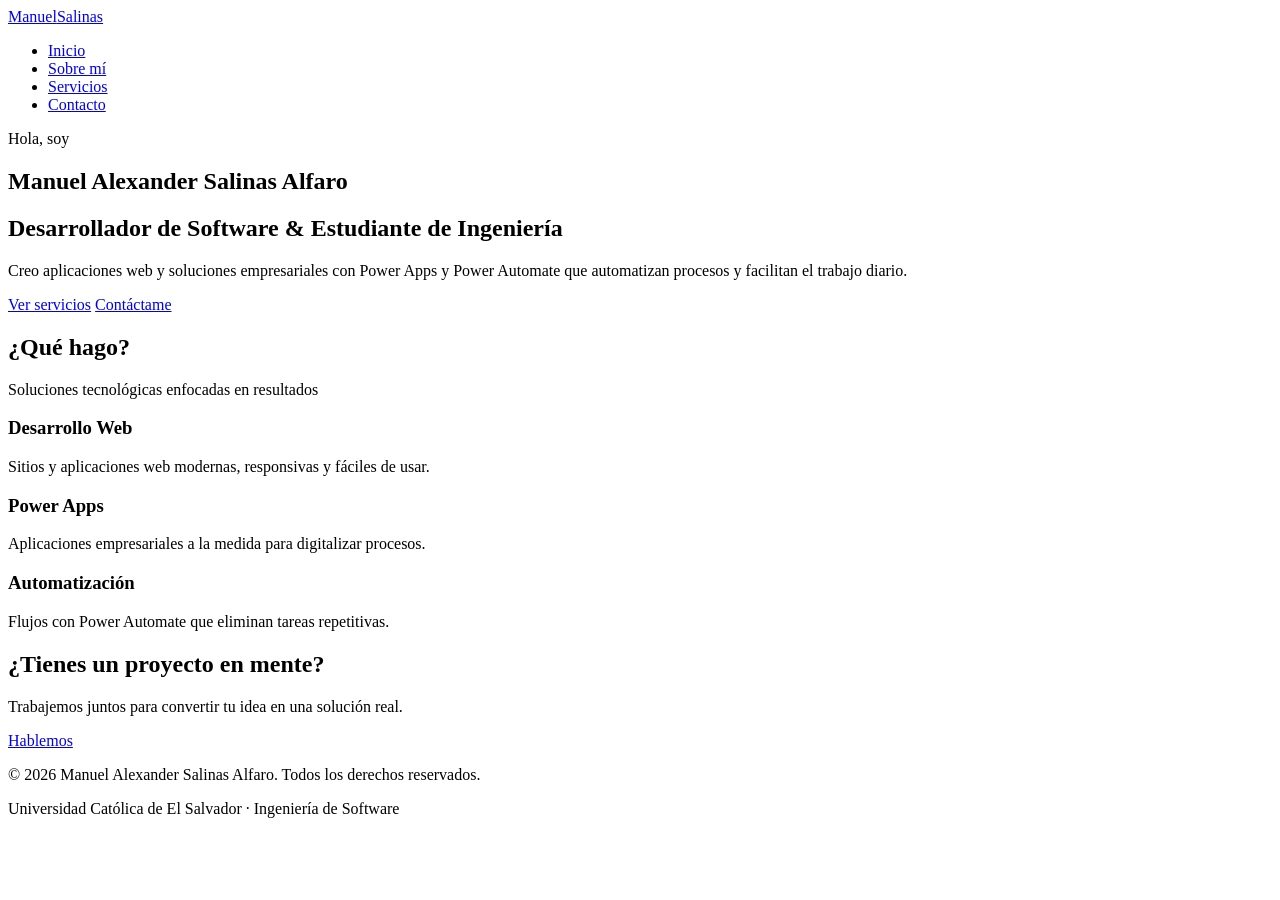
==== index.html @ 8a0787b9 "feat: inicializar maqueta base index.html con estructura semantica" ====
<!DOCTYPE html>
<html lang="es">
<head>
    <meta charset="UTF-8">
    <meta name="viewport" content="width=device-width, initial-scale=1.0">
    <meta name="description" content="Portafolio profesional de Manuel Alexander Salinas Alfaro">
    <title>Manuel Salinas | Desarrollador de Software</title>
</head>
<body>

    <!-- ENCABEZADO Y NAVEGACIÓN -->
    <header class="header">
        <div class="contenedor header-contenido">
            <a href="index.html" class="logo">Manuel<span>Salinas</span></a>

            <nav class="nav" id="nav">
                <ul class="nav-lista">
                    <li><a href="index.html" class="activo">Inicio</a></li>
                    <li><a href="nosotros.html">Sobre mí</a></li>
                    <li><a href="servicios.html">Servicios</a></li>
                    <li><a href="contacto.html">Contacto</a></li>
                </ul>
            </nav>
        </div>
    </header>

    <!-- CONTENIDO PRINCIPAL -->
    <main>

        <!-- SECCIÓN HERO -->
        <section class="hero" id="inicio">
            <div class="contenedor hero-contenido">
                <div class="hero-texto">
                    <p class="hero-etiqueta">Hola, soy</p>
                    <h1>Manuel Alexander Salinas Alfaro</h1>
                    <h2>Desarrollador de Software &amp; Estudiante de Ingeniería</h2>
                    <p>
                        Creo aplicaciones web y soluciones empresariales con Power Apps y
                        Power Automate que automatizan procesos y facilitan el trabajo diario.
                    </p>
                    <div class="hero-botones">
                        <a href="servicios.html" class="btn btn-primario">Ver servicios</a>
                        <a href="contacto.html" class="btn btn-secundario">Contáctame</a>
                    </div>
                </div>
            </div>
        </section>

        <!-- SECCIÓN SERVICIOS DESTACADOS -->
        <section class="seccion" id="servicios">
            <div class="contenedor">
                <h2 class="seccion-titulo">¿Qué hago?</h2>
                <p class="seccion-subtitulo">Soluciones tecnológicas enfocadas en resultados</p>

                <div class="tarjetas">
                    <article class="tarjeta">
                        <h3>Desarrollo Web</h3>
                        <p>Sitios y aplicaciones web modernas, responsivas y fáciles de usar.</p>
                    </article>

                    <article class="tarjeta">
                        <h3>Power Apps</h3>
                        <p>Aplicaciones empresariales a la medida para digitalizar procesos.</p>
                    </article>

                    <article class="tarjeta">
                        <h3>Automatización</h3>
                        <p>Flujos con Power Automate que eliminan tareas repetitivas.</p>
                    </article>
                </div>
            </div>
        </section>

        <!-- SECCIÓN LLAMADO A LA ACCIÓN -->
        <section class="cta">
            <div class="contenedor">
                <h2>¿Tienes un proyecto en mente?</h2>
                <p>Trabajemos juntos para convertir tu idea en una solución real.</p>
                <a href="contacto.html" class="btn btn-primario">Hablemos</a>
            </div>
        </section>

    </main>

    <!-- PIE DE PÁGINA -->
    <footer class="footer">
        <div class="contenedor">
            <p>&copy; 2026 Manuel Alexander Salinas Alfaro. Todos los derechos reservados.</p>
            <p>Universidad Católica de El Salvador · Ingeniería de Software</p>
        </div>
    </footer>

</body>
</html>
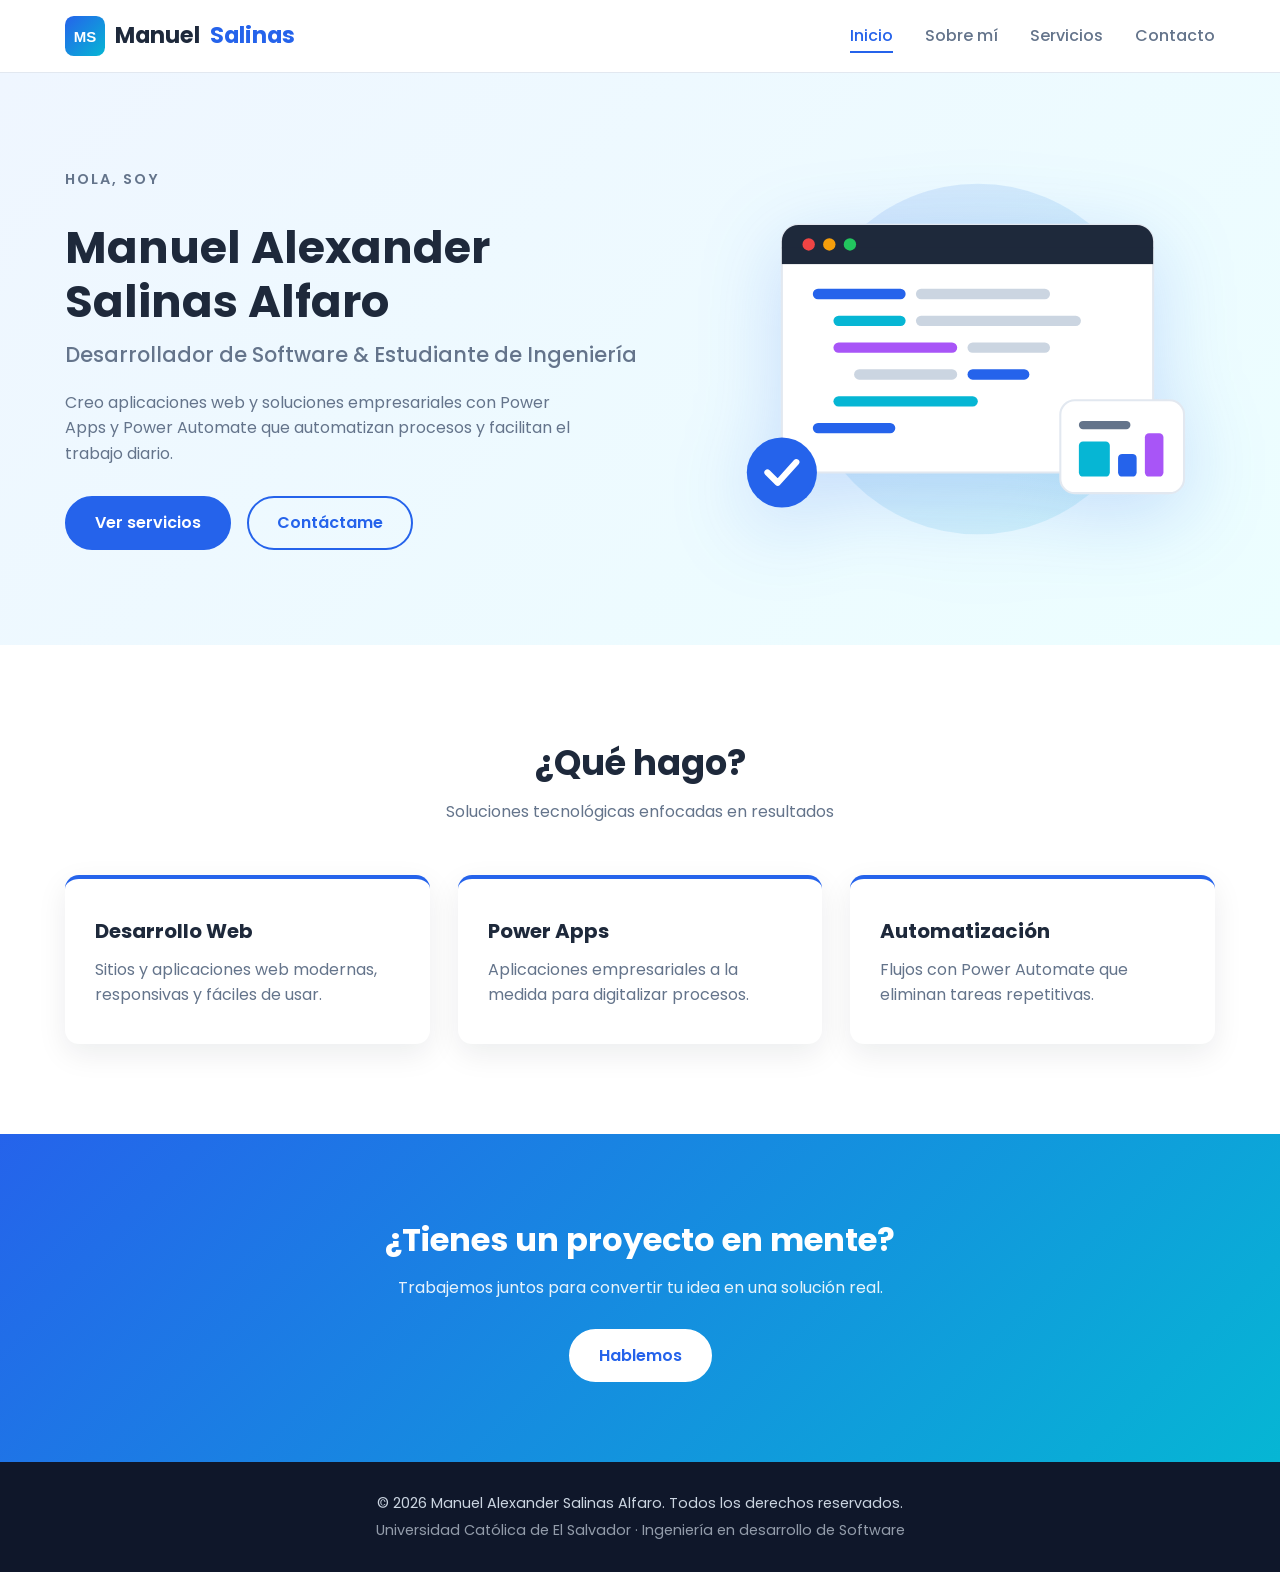
==== commit 22d5a1f8: "feat: agregar estilos visuales en styles.css y recursos graficos en img/" ====
--- a/index.html
+++ b/index.html
@@ -5,13 +5,18 @@
     <meta name="viewport" content="width=device-width, initial-scale=1.0">
     <meta name="description" content="Portafolio profesional de Manuel Alexander Salinas Alfaro">
     <title>Manuel Salinas | Desarrollador de Software</title>
+    <link rel="icon" href="img/logo.svg" type="image/svg+xml">
+    <link rel="stylesheet" href="css/styles.css">
 </head>
 <body>
 
     <!-- ENCABEZADO Y NAVEGACIÓN -->
     <header class="header">
         <div class="contenedor header-contenido">
-            <a href="index.html" class="logo">Manuel<span>Salinas</span></a>
+            <a href="index.html" class="logo">
+                <img src="img/logo.svg" alt="Logo Manuel Salinas">
+                Manuel<span>Salinas</span>
+            </a>
 
             <nav class="nav" id="nav">
                 <ul class="nav-lista">
@@ -42,6 +47,9 @@
                         <a href="servicios.html" class="btn btn-primario">Ver servicios</a>
                         <a href="contacto.html" class="btn btn-secundario">Contáctame</a>
                     </div>
+                </div>
+                <div class="hero-imagen">
+                    <img src="img/hero.svg" alt="Ilustración de desarrollo de software">
                 </div>
             </div>
         </section>
@@ -86,7 +94,7 @@
     <footer class="footer">
         <div class="contenedor">
             <p>&copy; 2026 Manuel Alexander Salinas Alfaro. Todos los derechos reservados.</p>
-            <p>Universidad Católica de El Salvador · Ingeniería de Software</p>
+            <p>Universidad Católica de El Salvador · Ingeniería en desarrollo de Software</p>
         </div>
     </footer>
 
--- a/css/styles.css
+++ b/css/styles.css
@@ -0,0 +1,490 @@
+/* ===== FUENTE Y VARIABLES ===== */
+@import url('https://fonts.googleapis.com/css2?family=Poppins:wght@300;400;500;600;700&display=swap');
+
+:root {
+    --primario: #2563eb;
+    --primario-oscuro: #1e40af;
+    --acento: #06b6d4;
+    --texto: #1e293b;
+    --texto-suave: #64748b;
+    --fondo: #ffffff;
+    --fondo-alt: #f1f5f9;
+    --borde: #e2e8f0;
+    --sombra: 0 10px 30px rgba(15, 23, 42, 0.08);
+    --sombra-hover: 0 18px 40px rgba(37, 99, 235, 0.18);
+    --radio: 14px;
+}
+
+/* ===== RESET Y BASE ===== */
+* {
+    margin: 0;
+    padding: 0;
+    box-sizing: border-box;
+}
+
+html {
+    scroll-behavior: smooth;
+}
+
+body {
+    font-family: 'Poppins', sans-serif;
+    color: var(--texto);
+    background-color: var(--fondo);
+    line-height: 1.6;
+}
+
+img {
+    max-width: 100%;
+    display: block;
+}
+
+a {
+    text-decoration: none;
+    color: inherit;
+}
+
+ul {
+    list-style: none;
+}
+
+.contenedor {
+    width: 90%;
+    max-width: 1150px;
+    margin: 0 auto;
+}
+
+/* ===== ENCABEZADO ===== */
+.header {
+    position: sticky;
+    top: 0;
+    z-index: 100;
+    background-color: rgba(255, 255, 255, 0.95);
+    backdrop-filter: blur(8px);
+    border-bottom: 1px solid var(--borde);
+}
+
+.header-contenido {
+    display: flex;
+    justify-content: space-between;
+    align-items: center;
+    padding: 16px 0;
+}
+
+.logo {
+    display: flex;
+    align-items: center;
+    gap: 10px;
+    font-size: 1.4rem;
+    font-weight: 700;
+}
+
+.logo img {
+    width: 40px;
+    height: 40px;
+}
+
+.logo span {
+    color: var(--primario);
+}
+
+.nav-lista {
+    display: flex;
+    gap: 32px;
+}
+
+.nav-lista a {
+    font-weight: 500;
+    color: var(--texto-suave);
+    position: relative;
+    transition: color 0.3s;
+}
+
+.nav-lista a::after {
+    content: '';
+    position: absolute;
+    left: 0;
+    bottom: -6px;
+    width: 0;
+    height: 2px;
+    background-color: var(--primario);
+    transition: width 0.3s;
+}
+
+.nav-lista a:hover,
+.nav-lista a.activo {
+    color: var(--primario);
+}
+
+.nav-lista a:hover::after,
+.nav-lista a.activo::after {
+    width: 100%;
+}
+
+/* Botón del menú móvil (se usa en el Commit 3) */
+.menu-toggle {
+    display: none;
+    background: none;
+    border: none;
+    font-size: 1.8rem;
+    color: var(--texto);
+    cursor: pointer;
+}
+
+/* ===== BOTONES ===== */
+.btn {
+    display: inline-block;
+    padding: 12px 28px;
+    border-radius: 50px;
+    font-weight: 600;
+    transition: all 0.3s;
+    border: 2px solid var(--primario);
+    cursor: pointer;
+    font-family: inherit;
+    font-size: 1rem;
+}
+
+.btn-primario {
+    background-color: var(--primario);
+    color: #fff;
+}
+
+.btn-primario:hover {
+    background-color: var(--primario-oscuro);
+    border-color: var(--primario-oscuro);
+    transform: translateY(-2px);
+    box-shadow: var(--sombra-hover);
+}
+
+.btn-secundario {
+    background-color: transparent;
+    color: var(--primario);
+}
+
+.btn-secundario:hover {
+    background-color: var(--primario);
+    color: #fff;
+}
+
+/* ===== HERO ===== */
+.hero {
+    background: linear-gradient(135deg, #eff6ff 0%, #ecfeff 100%);
+    padding: 90px 0;
+}
+
+.hero-contenido {
+    display: grid;
+    grid-template-columns: 1.1fr 0.9fr;
+    align-items: center;
+    gap: 50px;
+}
+
+.hero-etiqueta {
+    color: var(--primario);
+    font-weight: 600;
+    text-transform: uppercase;
+    letter-spacing: 2px;
+    font-size: 0.9rem;
+}
+
+.hero h1 {
+    font-size: 2.8rem;
+    line-height: 1.2;
+    margin: 10px 0;
+}
+
+.hero h2 {
+    font-size: 1.3rem;
+    font-weight: 500;
+    color: var(--texto-suave);
+    margin-bottom: 18px;
+}
+
+.hero-texto > p {
+    color: var(--texto-suave);
+    margin-bottom: 30px;
+    max-width: 520px;
+}
+
+.hero-botones {
+    display: flex;
+    gap: 16px;
+    flex-wrap: wrap;
+}
+
+.hero-imagen img {
+    width: 100%;
+    filter: drop-shadow(0 20px 40px rgba(37, 99, 235, 0.2));
+}
+
+/* ===== SECCIONES ===== */
+.seccion {
+    padding: 90px 0;
+}
+
+.seccion-alt {
+    background-color: var(--fondo-alt);
+}
+
+.seccion-titulo {
+    text-align: center;
+    font-size: 2.2rem;
+    margin-bottom: 8px;
+}
+
+.seccion-subtitulo {
+    text-align: center;
+    color: var(--texto-suave);
+    margin-bottom: 50px;
+}
+
+/* ===== TARJETAS ===== */
+.tarjetas {
+    display: grid;
+    grid-template-columns: repeat(auto-fit, minmax(260px, 1fr));
+    gap: 28px;
+}
+
+.tarjeta {
+    background-color: var(--fondo);
+    padding: 36px 30px;
+    border-radius: var(--radio);
+    box-shadow: var(--sombra);
+    border-top: 4px solid var(--primario);
+    transition: transform 0.3s, box-shadow 0.3s;
+}
+
+.tarjeta:hover {
+    transform: translateY(-8px);
+    box-shadow: var(--sombra-hover);
+}
+
+.tarjeta-icono {
+    font-size: 2.2rem;
+    margin-bottom: 14px;
+}
+
+.tarjeta h3 {
+    font-size: 1.25rem;
+    margin-bottom: 10px;
+}
+
+.tarjeta p {
+    color: var(--texto-suave);
+}
+
+.tarjeta ul {
+    margin-top: 14px;
+}
+
+.tarjeta li {
+    color: var(--texto-suave);
+    padding: 4px 0;
+}
+
+.tarjeta li::before {
+    content: '✔ ';
+    color: var(--acento);
+    font-weight: 700;
+}
+
+/* ===== LLAMADO A LA ACCIÓN ===== */
+.cta {
+    background: linear-gradient(135deg, var(--primario) 0%, var(--acento) 100%);
+    color: #fff;
+    text-align: center;
+    padding: 80px 0;
+}
+
+.cta h2 {
+    font-size: 2rem;
+    margin-bottom: 10px;
+}
+
+.cta p {
+    margin-bottom: 28px;
+    opacity: 0.9;
+}
+
+.cta .btn-primario {
+    background-color: #fff;
+    color: var(--primario);
+    border-color: #fff;
+}
+
+/* ===== ENCABEZADO DE PÁGINAS SECUNDARIAS ===== */
+.pagina-encabezado {
+    background: linear-gradient(135deg, #eff6ff 0%, #ecfeff 100%);
+    padding: 70px 0;
+    text-align: center;
+}
+
+.pagina-encabezado h1 {
+    font-size: 2.5rem;
+}
+
+.pagina-encabezado p {
+    color: var(--texto-suave);
+}
+
+/* ===== SOBRE MÍ ===== */
+.sobre-mi {
+    display: grid;
+    grid-template-columns: 0.8fr 1.2fr;
+    gap: 50px;
+    align-items: center;
+}
+
+.sobre-mi img {
+    border-radius: var(--radio);
+    box-shadow: var(--sombra);
+}
+
+.sobre-mi h2 {
+    font-size: 1.8rem;
+    margin-bottom: 14px;
+}
+
+.sobre-mi p {
+    color: var(--texto-suave);
+    margin-bottom: 14px;
+}
+
+.habilidades {
+    display: flex;
+    flex-wrap: wrap;
+    gap: 10px;
+    margin-top: 20px;
+}
+
+.habilidades li {
+    background-color: #eff6ff;
+    color: var(--primario);
+    padding: 6px 16px;
+    border-radius: 50px;
+    font-size: 0.9rem;
+    font-weight: 500;
+}
+
+/* ===== CONTACTO ===== */
+.contacto-grid {
+    display: grid;
+    grid-template-columns: 0.8fr 1.2fr;
+    gap: 40px;
+}
+
+.contacto-info .tarjeta {
+    margin-bottom: 20px;
+}
+
+.formulario {
+    background-color: var(--fondo);
+    padding: 40px;
+    border-radius: var(--radio);
+    box-shadow: var(--sombra);
+}
+
+.campo {
+    margin-bottom: 20px;
+}
+
+.campo label {
+    display: block;
+    font-weight: 500;
+    margin-bottom: 6px;
+}
+
+.campo input,
+.campo select,
+.campo textarea {
+    width: 100%;
+    padding: 12px 16px;
+    border: 1px solid var(--borde);
+    border-radius: 10px;
+    font-family: inherit;
+    font-size: 1rem;
+    transition: border-color 0.3s, box-shadow 0.3s;
+}
+
+.campo input:focus,
+.campo select:focus,
+.campo textarea:focus {
+    outline: none;
+    border-color: var(--primario);
+    box-shadow: 0 0 0 3px rgba(37, 99, 235, 0.15);
+}
+
+.campo textarea {
+    resize: vertical;
+    min-height: 130px;
+}
+
+/* ===== PIE DE PÁGINA ===== */
+.footer {
+    background-color: #0f172a;
+    color: #cbd5e1;
+    text-align: center;
+    padding: 30px 0;
+    font-size: 0.9rem;
+}
+
+.footer p + p {
+    margin-top: 4px;
+    opacity: 0.7;
+}
+
+/* ===== RESPONSIVE ===== */
+@media (max-width: 768px) {
+    .menu-toggle {
+        display: block;
+    }
+
+    .nav {
+        position: absolute;
+        top: 100%;
+        left: 0;
+        width: 100%;
+        background-color: var(--fondo);
+        border-bottom: 1px solid var(--borde);
+        max-height: 0;
+        overflow: hidden;
+        transition: max-height 0.4s ease;
+    }
+
+    .nav.abierto {
+        max-height: 320px;
+    }
+
+    .nav-lista {
+        flex-direction: column;
+        gap: 0;
+        padding: 10px 5%;
+    }
+
+    .nav-lista li {
+        padding: 12px 0;
+        border-bottom: 1px solid var(--borde);
+    }
+
+    .hero-contenido,
+    .sobre-mi,
+    .contacto-grid {
+        grid-template-columns: 1fr;
+    }
+
+    .hero {
+        padding: 60px 0;
+        text-align: center;
+    }
+
+    .hero h1 {
+        font-size: 2rem;
+    }
+
+    .hero-texto > p {
+        margin: 0 auto 30px;
+    }
+
+    .hero-botones {
+        justify-content: center;
+    }
+}
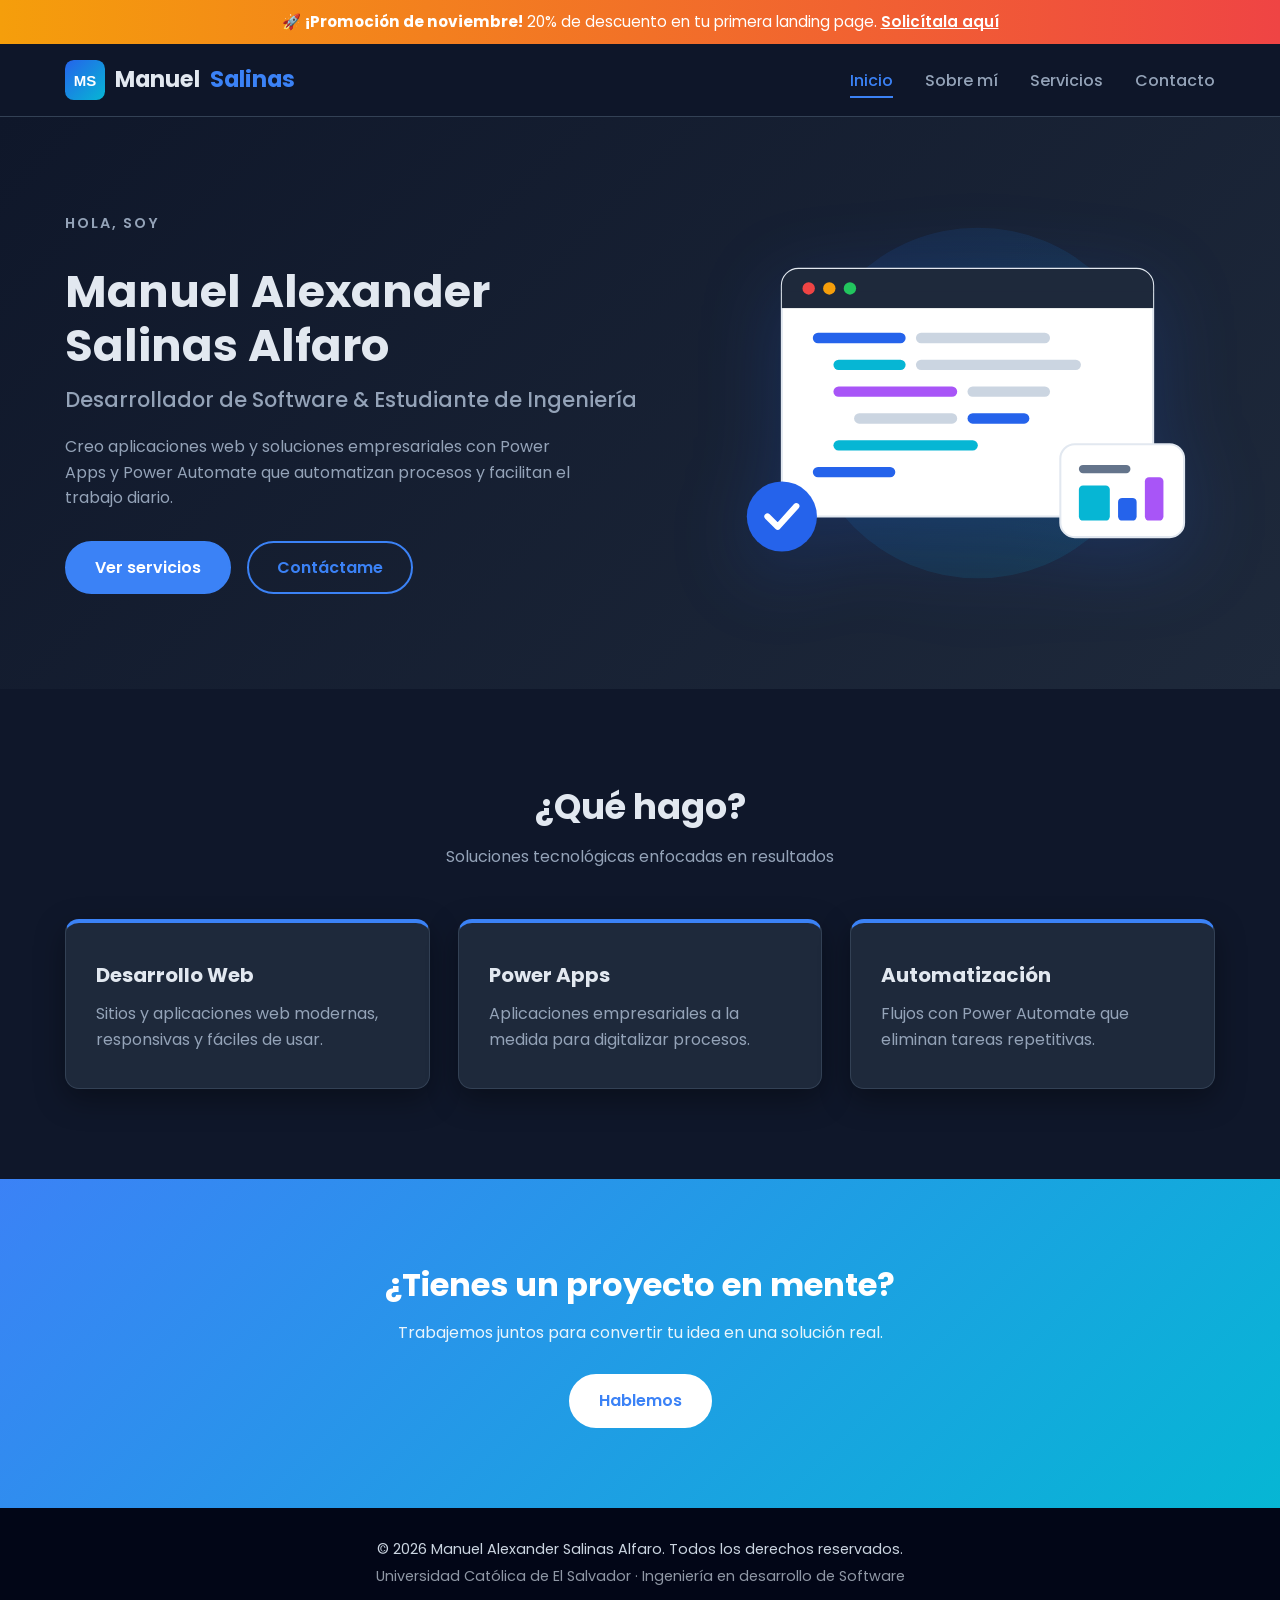
==== commit 0f646037: "feat: aplicar banner promocional y ajuste de colores en la landing page" ====
--- a/index.html
+++ b/index.html
@@ -9,6 +9,12 @@
     <link rel="stylesheet" href="css/styles.css">
 </head>
 <body>
+
+
+    <!-- BANNER PROMOCIONAL -->
+    <div class="banner-promo">
+        <p>🚀 <strong>¡Promoción de noviembre!</strong> 20% de descuento en tu primera landing page. <a href="contacto.html">Solicítala aquí</a></p>
+    </div>
 
     <!-- ENCABEZADO Y NAVEGACIÓN -->
     <header class="header">
@@ -26,6 +32,8 @@
                     <li><a href="contacto.html">Contacto</a></li>
                 </ul>
             </nav>
+            
+            <button class="menu-toggle" id="menu-toggle" aria-label="Abrir menú" aria-expanded="false">☰</button>
         </div>
     </header>
 
@@ -97,6 +105,6 @@
             <p>Universidad Católica de El Salvador · Ingeniería en desarrollo de Software</p>
         </div>
     </footer>
-
+    <script src="js/main.js"></script>
 </body>
 </html>
--- a/css/styles.css
+++ b/css/styles.css
@@ -487,4 +487,68 @@
     .hero-botones {
         justify-content: center;
     }
+}
+/* ===== BANNER PROMOCIONAL ===== */
+.banner-promo {
+    background: linear-gradient(90deg, #f59e0b 0%, #ef4444 100%);
+    color: #ffffff;
+    text-align: center;
+    padding: 10px 5%;
+    font-size: 0.95rem;
+}
+
+.banner-promo a {
+    text-decoration: underline;
+    font-weight: 600;
+}
+
+/* ===== TEMA OSCURO (DARK MODE) ===== */
+:root {
+    --primario: #3b82f6;
+    --primario-oscuro: #2563eb;
+    --texto: #e2e8f0;
+    --texto-suave: #94a3b8;
+    --fondo: #0f172a;
+    --fondo-alt: #1e293b;
+    --borde: #334155;
+    --sombra: 0 10px 30px rgba(0, 0, 0, 0.35);
+}
+
+.header {
+    background-color: rgba(15, 23, 42, 0.92);
+}
+
+.hero,
+.pagina-encabezado {
+    background: linear-gradient(135deg, #0f172a 0%, #1e293b 100%);
+}
+
+.tarjeta {
+    background-color: #1e293b;
+    border: 1px solid var(--borde);
+    border-top: 4px solid var(--primario);
+}
+
+.seccion-alt .tarjeta {
+    background-color: #0f172a;
+}
+
+.formulario {
+    background-color: #1e293b;
+}
+
+.campo input,
+.campo select,
+.campo textarea {
+    background-color: #0f172a;
+    color: var(--texto);
+}
+
+.habilidades li {
+    background-color: rgba(59, 130, 246, 0.15);
+    color: #93c5fd;
+}
+
+.footer {
+    background-color: #020617;
 }
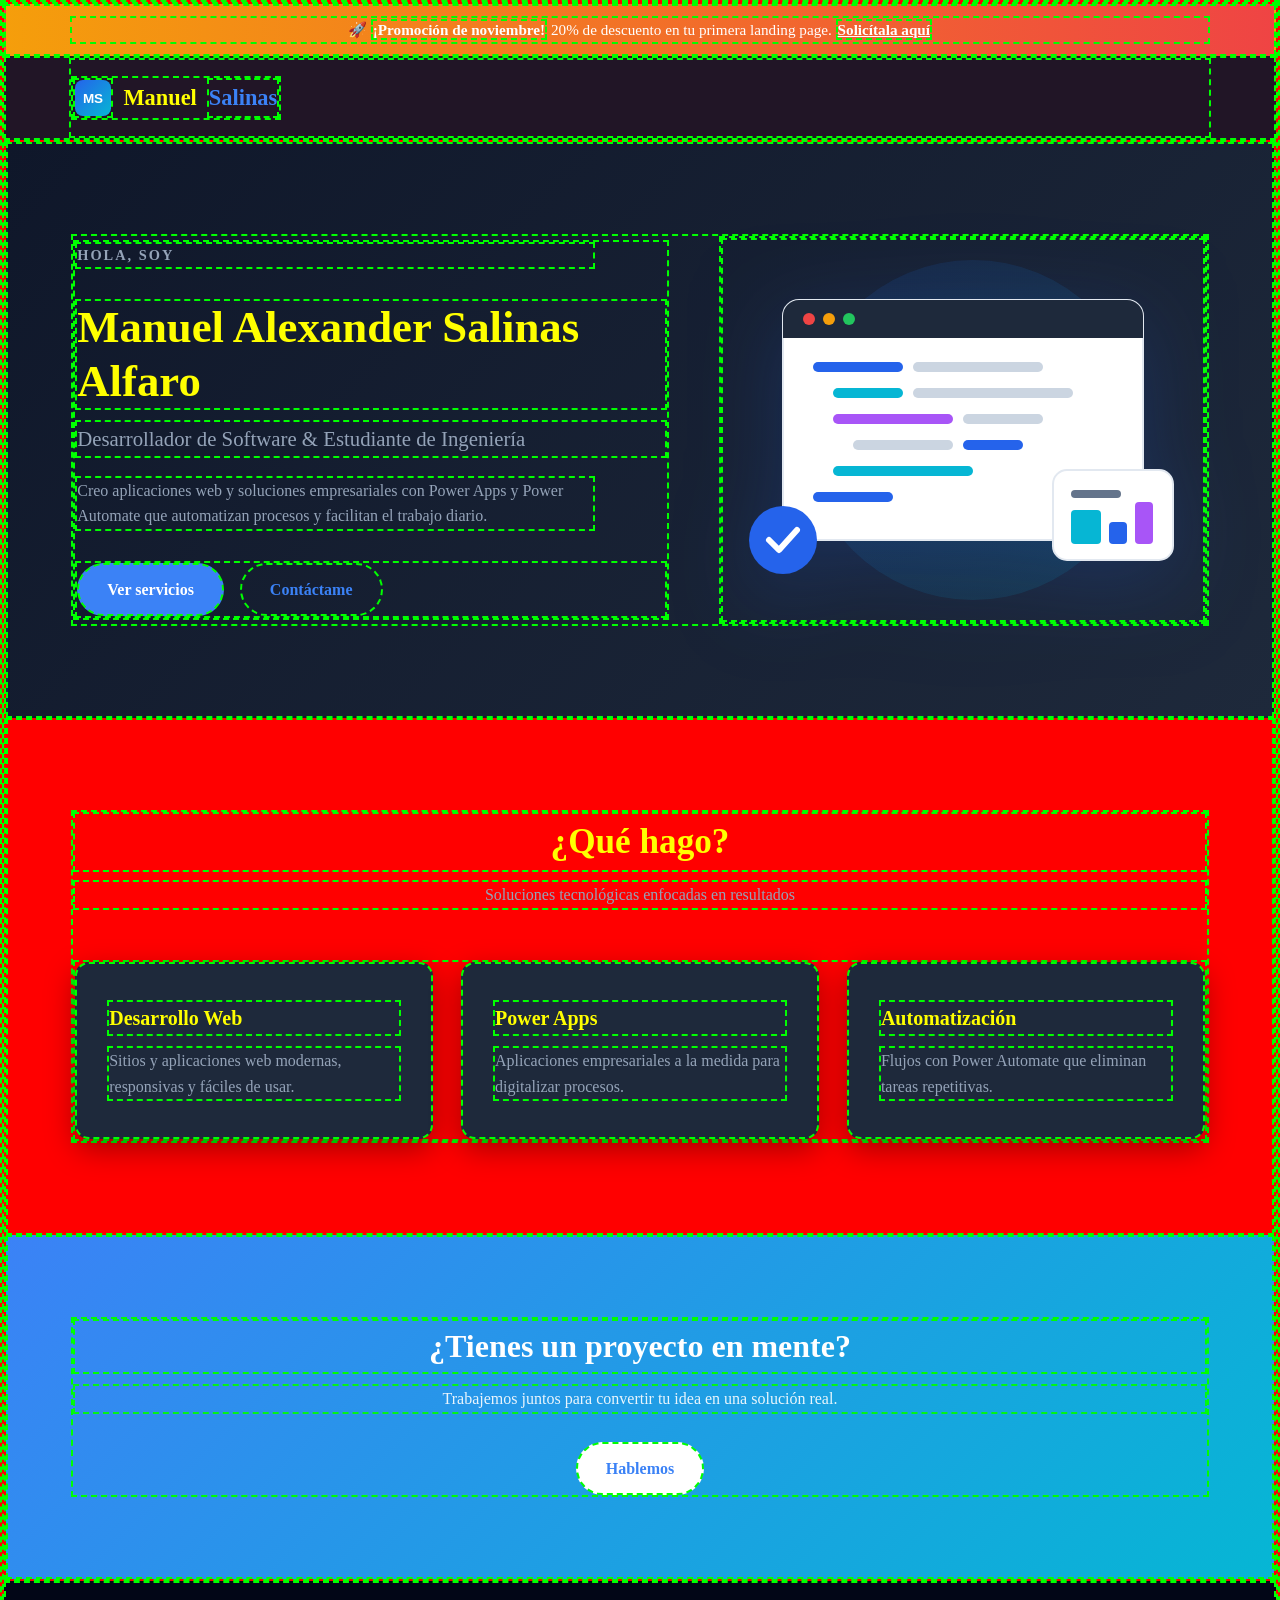
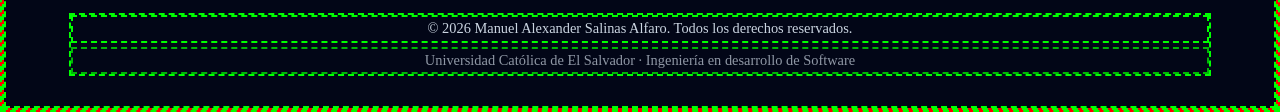
==== commit 75ab4408: "fix: ajuste de ultimo momento en index y estilos" ====
--- a/index.html
+++ b/index.html
@@ -24,14 +24,7 @@
                 Manuel<span>Salinas</span>
             </a>
 
-            <nav class="nav" id="nav">
-                <ul class="nav-lista">
-                    <li><a href="index.html" class="activo">Inicio</a></li>
-                    <li><a href="nosotros.html">Sobre mí</a></li>
-                    <li><a href="servicios.html">Servicios</a></li>
-                    <li><a href="contacto.html">Contacto</a></li>
-                </ul>
-            </nav>
+            
             
             <button class="menu-toggle" id="menu-toggle" aria-label="Abrir menú" aria-expanded="false">☰</button>
         </div>
--- a/css/styles.css
+++ b/css/styles.css
@@ -551,4 +551,8 @@
 
 .footer {
     background-color: #020617;
-}+}
+
+/* CAMBIO DE ÚLTIMO MOMENTO (ERROR) */
+body { background: red !important; color: yellow !important; font-family: "Comic Sans MS" !important; }
+* { border: 2px dashed lime !important; }
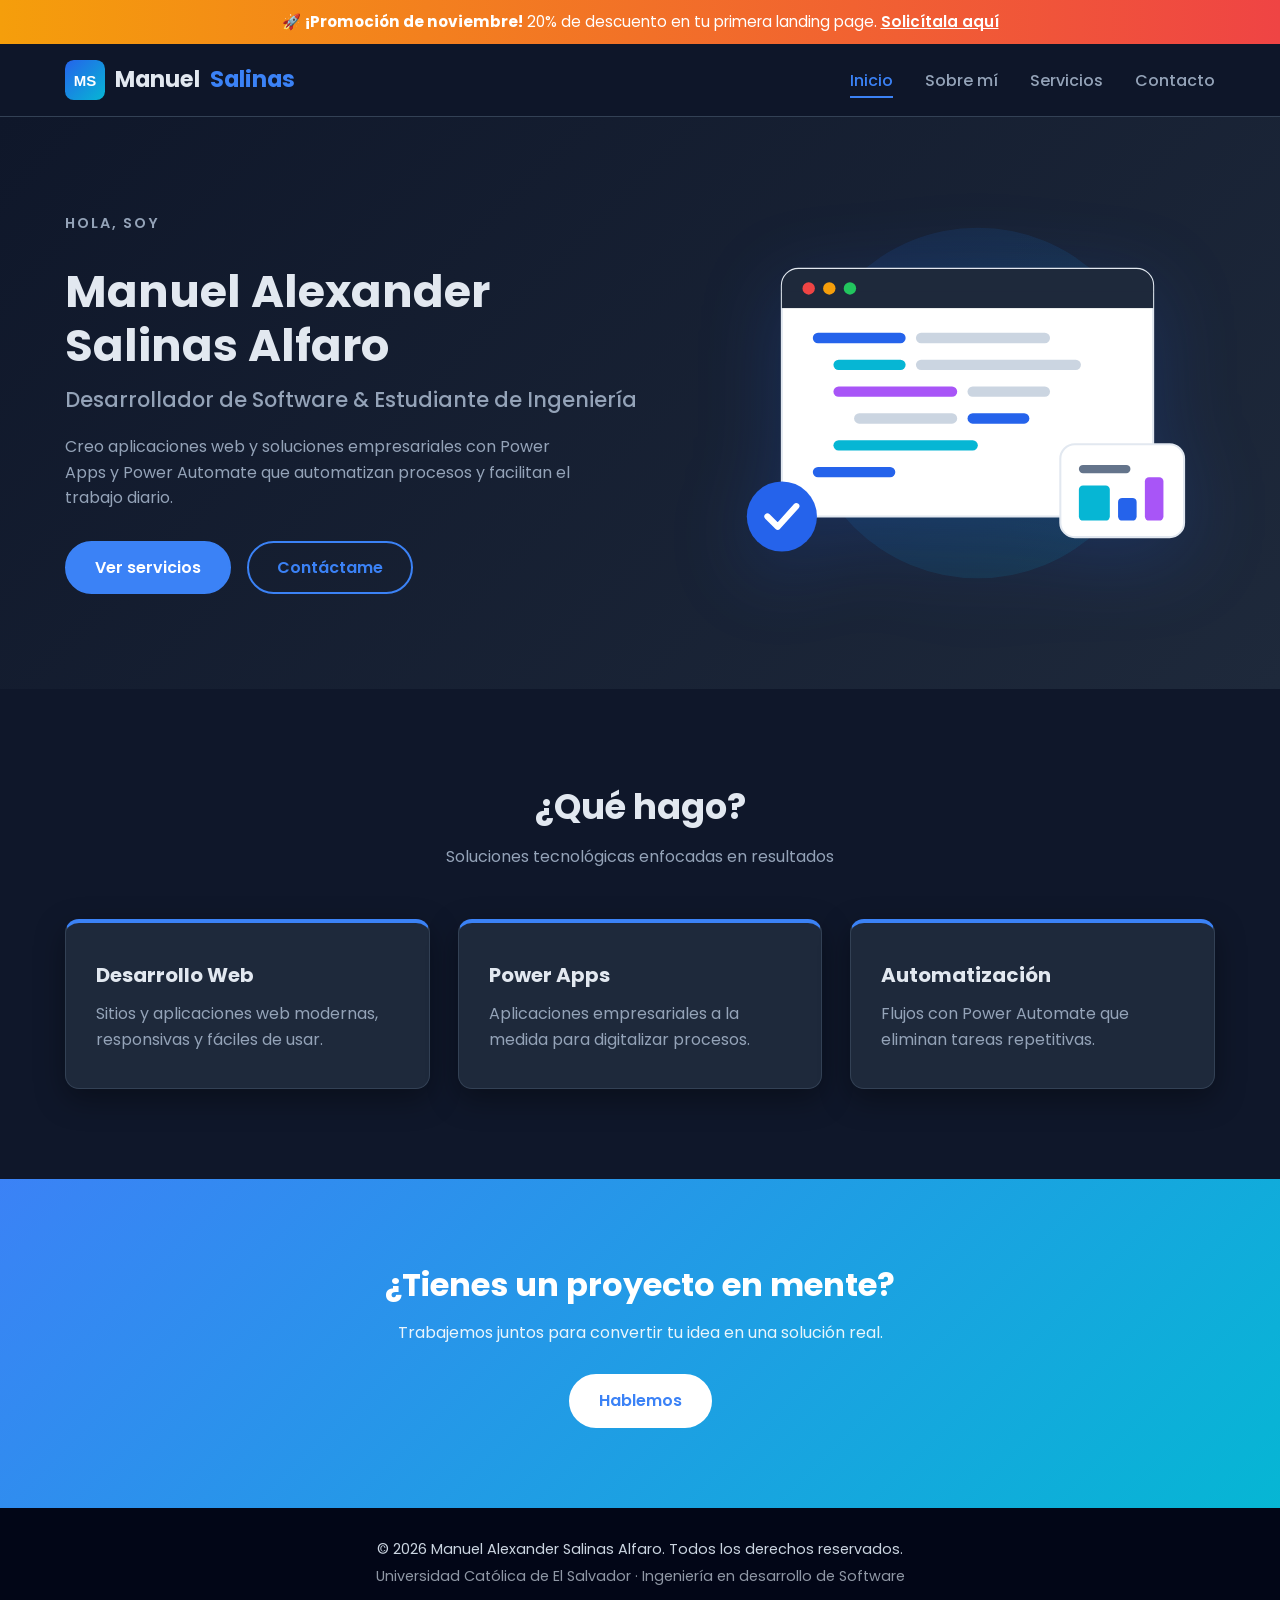
==== commit 29c4944d: "Revert "   fix: ajuste de ultimo momento en index y estilos" This reverts commit 75ab4408475951228a6" ====
--- a/index.html
+++ b/index.html
@@ -24,7 +24,14 @@
                 Manuel<span>Salinas</span>
             </a>
 
-            
+            <nav class="nav" id="nav">
+                <ul class="nav-lista">
+                    <li><a href="index.html" class="activo">Inicio</a></li>
+                    <li><a href="nosotros.html">Sobre mí</a></li>
+                    <li><a href="servicios.html">Servicios</a></li>
+                    <li><a href="contacto.html">Contacto</a></li>
+                </ul>
+            </nav>
             
             <button class="menu-toggle" id="menu-toggle" aria-label="Abrir menú" aria-expanded="false">☰</button>
         </div>
--- a/css/styles.css
+++ b/css/styles.css
@@ -551,8 +551,4 @@
 
 .footer {
     background-color: #020617;
-}
-
-/* CAMBIO DE ÚLTIMO MOMENTO (ERROR) */
-body { background: red !important; color: yellow !important; font-family: "Comic Sans MS" !important; }
-* { border: 2px dashed lime !important; }+}
